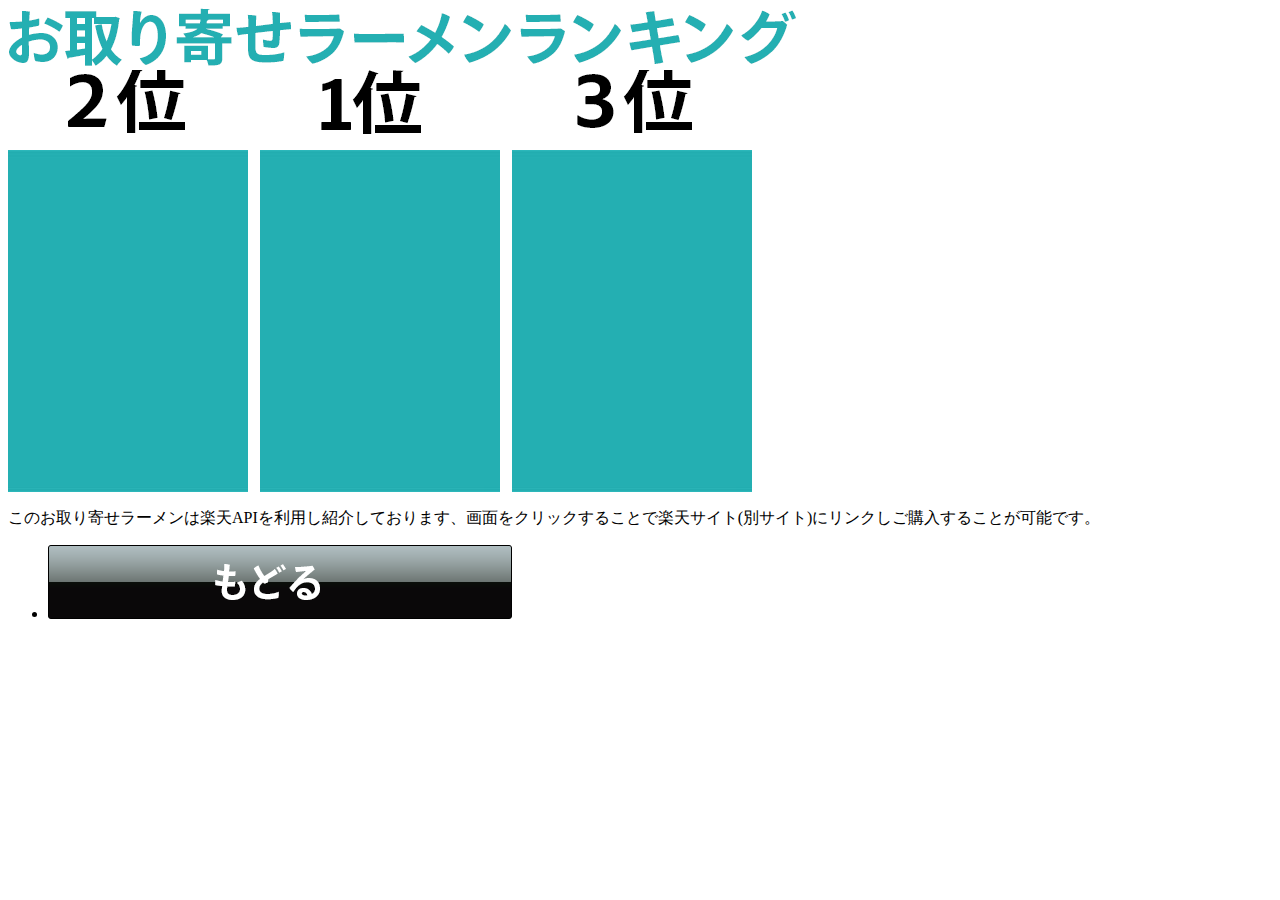
==== otoriyose.html @ 09981469 "add_htmlfile" ====
<!DOCTYPE html PUBLIC "-//W3C//DTD XHTML 1.0 Transitional//EN" "http://www.w3.org/TR/xhtml1/DTD/xhtml1-transitional.dtd">
<html xmlns="http://www.w3.org/1999/xhtml">
<head>
<meta http-equiv="Content-Type" content="text/html; charset=utf-8" />
<title>ラーメン食べ隊</title>
<link rel="stylesheet" href="css/common.css" type="text/css" media="screen" />
</head>

<body>

<div id="wrap">


	<div id="head-box"><img src="images/otoriyose_title.gif" width="799" height="62" />
    <!-- /#head-box --></div>
    
    
    
    
	<div id="sub_container">
        <div id="sub_pic-box">
    <div id="pic_02"><img src="images/ranku_02.png" width="240" height="64" /><p>
    	<img src="images/ranku_02.jpg" width="240" height="342" />
    </p><!-- /.pic_02 --></div>
    <div id="pic_01"><img src="images/ranku_01.png" width="240" height="64" />
      <p>
      <img src="images/ranku_01.jpg" width="240" height="342" />
    </p>
      <!-- /.pic_01 --></div>
    <div id="pic_03"><img src="images/ranku_03.png" width="240" height="64" /><p>
    	<img src="images/ranku_03.jpg" width="240" height="342" />
    </p><!-- /.pic_03 --></div>
    <!-- /#pic-box --></div>
    
    <p class="txt">このお取り寄せラーメンは楽天APIを利用し紹介しております、画面をクリックすることで楽天サイト(別サイト)にリンクしご購入することが可能です。</p>
   
   <!-- /#container --></div>
	
    
    <div id="footer-box">
    <ul>
    	<li><a href="index.html"><img src="images/back_btn.gif" width="464" height="74" /></a></li>
    </ul>
    <!-- /#footer-box --></div>
<!-- /#wrap --></div>






</body>

</html>
---- css/common.css ----
#pic-box #pic_01{
	float:left;
	margin-right:12px;
}


#sub_pic-box #pic_01,
#sub_pic-box #pic_02{
	float:left;
	margin-right:12px;
}
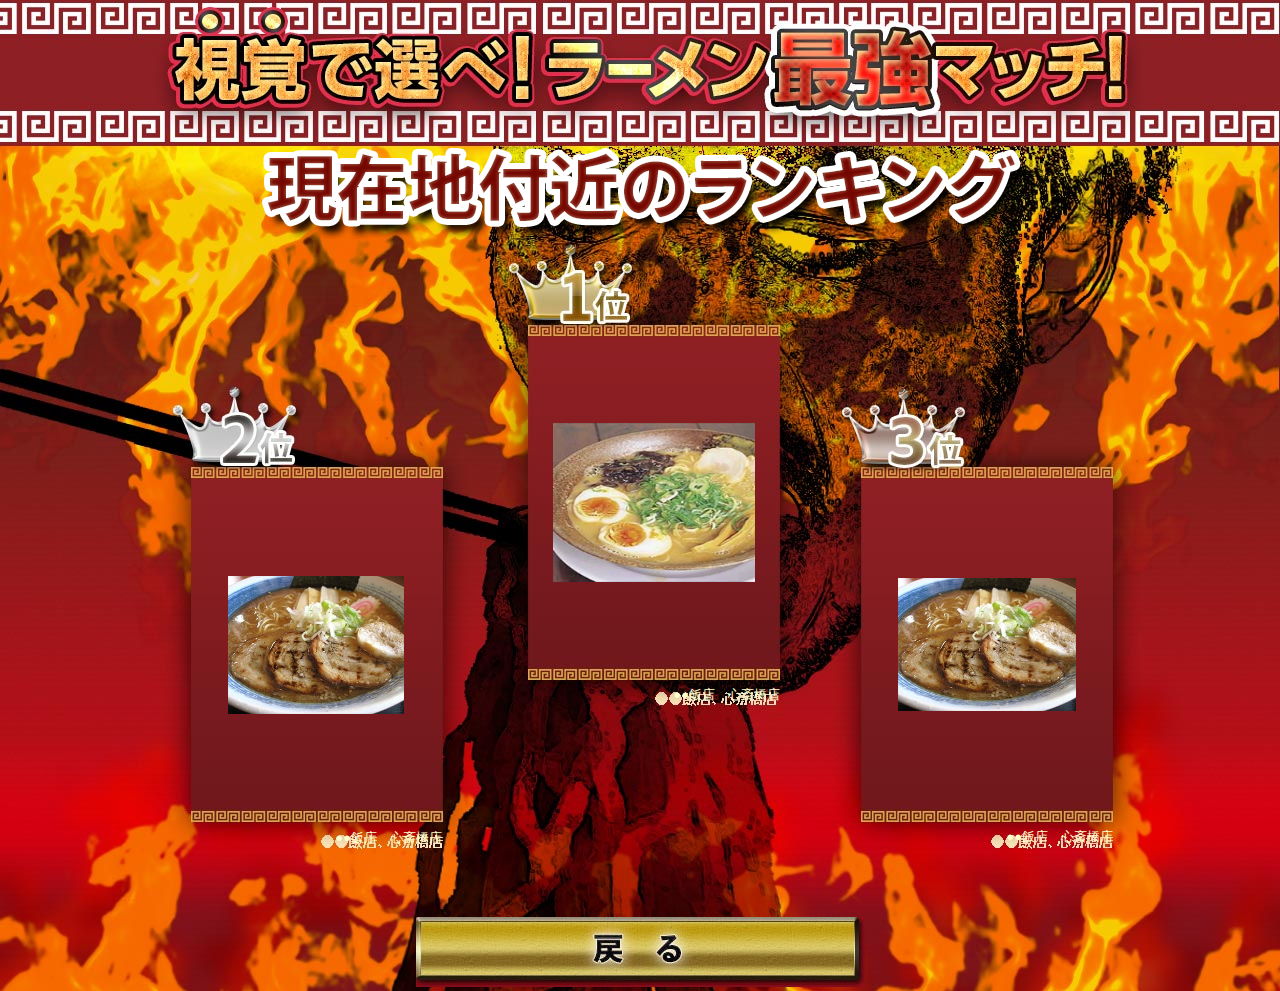
==== commit 84ce220b: "edit html otoriyose" ====
--- a/otoriyose.html
+++ b/otoriyose.html
@@ -6,40 +6,57 @@
 <link rel="stylesheet" href="css/common.css" type="text/css" media="screen" />
 </head>
 
-<body>
+<body id="lv2">
 
 <div id="wrap">
 
 
-	<div id="head-box"><img src="images/otoriyose_title.gif" width="799" height="62" />
+	<div id="head-box"><img src="images/lv2/tit03.png" width="777" height="92" />
     <!-- /#head-box --></div>
     
     
     
     
 	<div id="sub_container">
-        <div id="sub_pic-box">
-    <div id="pic_02"><img src="images/ranku_02.png" width="240" height="64" /><p>
-    	<img src="images/ranku_02.jpg" width="240" height="342" />
+    <div id="sub_pic-box">
+    <div id="pic_02"><p>
+    	<table border="0" cellspacing="0" cellpadding="0">
+  <tr>
+    <td align="center" valign="middle"><img src="images/top/名称未設定-5.jpg" width="176" height="138" /></td>
+  </tr>
+   <tr>
+    <td align="right" class="txt-box">●●飯店　心斎橋店</td>
+  </tr>
+</table>
+
     </p><!-- /.pic_02 --></div>
-    <div id="pic_01"><img src="images/ranku_01.png" width="240" height="64" />
-      <p>
-      <img src="images/ranku_01.jpg" width="240" height="342" />
-    </p>
+    <div id="pic_01">
+      <table border="0" cellspacing="0" cellpadding="0">
+  <tr>
+    <td width="330" align="center" valign="middle"><img src="images/top/名称未設定-6.jpg" width="202" height="159" /></td>
+  </tr>
+  <tr class="txt-box">
+    <td align="right" class="txt-box">●●飯店　心斎橋店</td>
+  </tr>
+</table>
       <!-- /.pic_01 --></div>
-    <div id="pic_03"><img src="images/ranku_03.png" width="240" height="64" /><p>
-    	<img src="images/ranku_03.jpg" width="240" height="342" />
-    </p><!-- /.pic_03 --></div>
+    <div id="pic_03"><table border="0" cellspacing="0" cellpadding="0">
+  <tr>
+    <td align="center" valign="middle"><img src="images/top/名称未設定-5.jpg" width="178" height="133" /></td>
+  </tr>
+  <tr class="txt-box">
+    <td align="right" class="txt-box">●●飯店　心斎橋店</td>
+  </tr>
+</table><!-- /.pic_03 --></div>
     <!-- /#pic-box --></div>
     
-    <p class="txt">このお取り寄せラーメンは楽天APIを利用し紹介しております、画面をクリックすることで楽天サイト(別サイト)にリンクしご購入することが可能です。</p>
-   
+
    <!-- /#container --></div>
 	
     
     <div id="footer-box">
     <ul>
-    	<li><a href="index.html"><img src="images/back_btn.gif" width="464" height="74" /></a></li>
+    	<li id="back02"><a href="index.html"><img src="images/lv2/btn04.jpg" width="449" height="70" /></a></li>
     </ul>
     <!-- /#footer-box --></div>
 <!-- /#wrap --></div>
--- a/css/common.css
+++ b/css/common.css
@@ -1,11 +1,163 @@
-#pic-box #pic_01{
-	float:left;
-	margin-right:12px;
+body#top{
+	background-image:url(../images/top/bk.jpg);
+	background-repeat:no-repeat;
+	background-position:top center;
+	background-color:#a91219;
+}
+body#lv2{
+	background-image:url(../images/lv2/lv2.jpg);
+	background-repeat:no-repeat;
+	background-position:top center;
+	background-color:#a91219;
+}
+#wrap{
+	width:960px;
+	text-align:center;
+	margin:0 auto;
+	position:relative;
+}
+
+/*　2階層目　*/
+#sub_pic-box #pic_01,
+#sub_pic-box #pic_02,
+#sub_pic-box #pic_03{
+	width:252px;
+	height:356px;
+	text-align: center;
+}
+#sub_pic-box #pic_01 table td,
+#sub_pic-box #pic_02 table td,
+#sub_pic-box #pic_03 table td{
+	width:252px;
+	height:356px;
+}
+#sub_pic-box #pic_01 table td.txt-box,
+#sub_pic-box #pic_02 table td.txt-box,
+#sub_pic-box #pic_03 table td.txt-box{
+	width:252px;
+	height:30px;
+	color:#FFC;
+	font-size:13px;
+	line-height:1.5em;
+	margin-top:4px;
 }
 
 
-#sub_pic-box #pic_01,
+#sub_pic-box #pic_01{
+	position:absolute;
+		display: table-cell;
+		vertical-align: middle;
+	left:368px;
+	top:316px;
+}
 #sub_pic-box #pic_02{
-	float:left;
-	margin-right:12px;
+	position:absolute;
+		display: table-cell;
+		vertical-align: middle;
+	left:30px;
+	top:443px;
+}
+#sub_pic-box #pic_03{
+	position:absolute;
+		display: table-cell;
+		vertical-align: middle;
+	left:701px;
+	top:458px;
+}
+
+#head-box{
+		position:absolute;
+	left:0px;
+	top:139px;
+	width:960px;
+}
+#map-box{
+position:absolute;
+	left:0px;
+	top:869px;
+	width:960px;
+}
+#back{
+position:absolute;
+	left:0px;
+	top:1309px;
+	width:960px;
+}
+#back02{
+position:absolute;
+	left:0px;
+	top:909px;
+	width:960px;
+}
+#puru select{
+	    -webkit-appearance:button;
+    -moz-appearance:button;
+    appearance:button;
+	font-size:18px;
+	padding:8px;
+}
+#puru{
+position:absolute;
+	left:794px;
+	top:239px;
+	color:#FFC;
+}
+
+
+/* トップ */
+#pic-box #pic_01,
+#pic-box #pic_02{
+	width:350px;
+	height:423px;
+	text-align: center;
+}
+#pic-box #pic_01 table td,
+#pic-box #pic_02 table td{
+		width:350px;
+	height:423px;
+}
+
+#pic-box #pic_01{
+	position:absolute;
+		display: table-cell;
+		vertical-align: middle;
+	left:8px;
+	top:243px;
+}
+#pic-box #pic_02{
+	position:absolute;
+		display: table-cell;
+		vertical-align: middle;
+	left:616px;
+	top:243px;
+}
+
+.txt01{
+	position:absolute;
+	top:490px;
+	left:58px;
+}
+
+ul,li{
+	margin: 0;
+padding: 0;
+list-style-type: none;
+	}
+#footer-box .btn01{
+	position:absolute;
+	top:865px;
+	left:21px;
+}
+#footer-box .btn02{
+	position:absolute;
+	top:865px;
+	left:497px;
+}
+#footer-box .btn03{
+	position:absolute;
+	top:948px;
+	left:260px;
+}
+#footer-box .btn03 img{
+	margin-bottom:22px;
 }